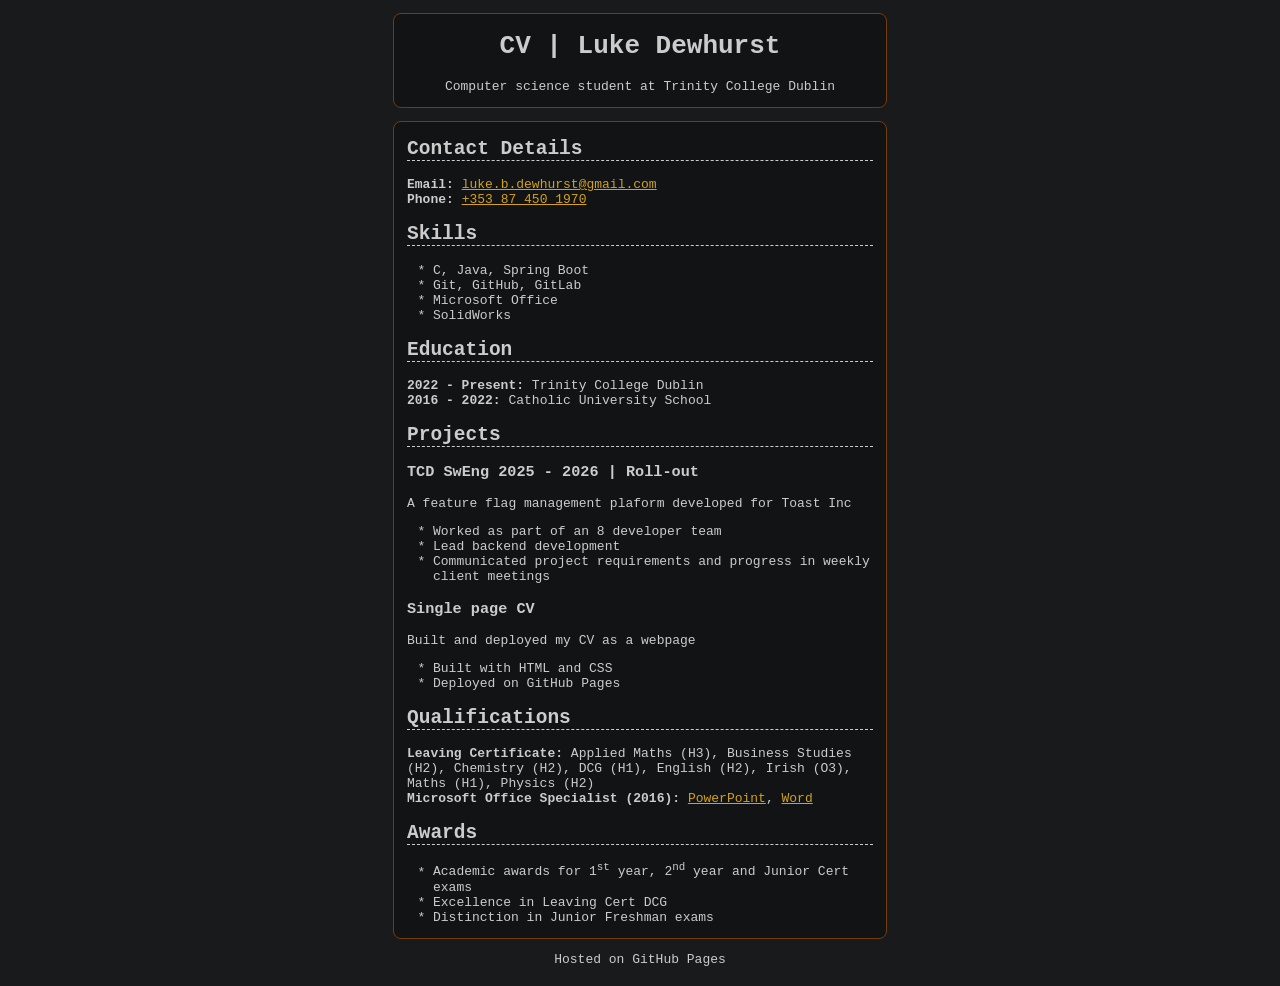
==== index.html @ c6bb3cf1 "Initial commit" ====
<!DOCTYPE html>
<html lang="en">

<head>
    <meta charset="UTF-8">
    <meta name="viewport" content="width=device-width, initial-scale=1.0">
    <meta name="description" content="Computer science student at Trinity College Dublin">
    <link rel="icon" href="/icon.svg">
    <link rel="stylesheet" href="/style.css">
    <title>CV | Luke Dewhurst</title>
</head>

<body>
    <header>
        <h1>CV | Luke Dewhurst</h1>
        <p>Computer science student at Trinity College Dublin</p>
    </header>

    <main>
        <h2>Contact Details</h2>
        <address>
            <dl>
                <div>
                    <dt>Email</dt>
                    <dd><a href="mailto:luke.b.dewhurst@gmail.com">luke.b.dewhurst@gmail.com</a></dd>
                </div>
                <div>
                    <dt>Phone</dt>
                    <dd><a href="tel:353-87-450-1970">+353 87 450 1970</a></dd>
                </div>
            </dl>
        </address>

        <h2>Skills</h2>
        <ul>
            <li>C, Java, Spring Boot</li>
            <li>Git, GitHub, GitLab</li>
            <li>Microsoft Office</li>
            <li>SolidWorks</li>
        </ul>

        <h2>Education</h2>
        <dl>
            <div>
                <dt>2022 - Present</dt>
                <dd>Trinity College Dublin</dd>
            </div>
            <div>
                <dt>2016 - 2022</dt>
                <dd>Catholic University School</dd>
            </div>
        </dl>

        <h2>Projects</h2>
        <h3>TCD SwEng 2025 - 2026 | Roll-out</h3>
        <p>A feature flag management plaform developed for Toast Inc</p>
        <ul>
            <li>Worked as part of an 8 developer team</li>
            <li>Lead backend development</li>
            <li>Communicated project requirements and progress in weekly client meetings</li>
        </ul>
        <h3>Single page CV</h3>
        <p>Built and deployed my CV as a webpage</p>
        <ul>
            <li>Built with HTML and CSS</li>
            <li>Deployed on GitHub Pages</li>
        </ul>

        <h2>Qualifications</h2>
        <dl>
            <div>
                <dt>Leaving Certificate</dt>
                <dd>Applied Maths (H3), Business Studies (H2), Chemistry (H2), DCG (H1), English (H2), Irish (O3),
                    Maths (H1), Physics (H2)</dd>
            </div>
            <div>
                <dt>Microsoft Office Specialist (2016)</dt>
                <dd><a href="https://www.credly.com/badges/ee8cfa4f-6d5b-4053-84dd-ee68cdc5162c/public_url">
                        PowerPoint</a>,
                    <a href="https://www.credly.com/badges/cb43bb2d-8db8-47cd-8858-994ba25c2e48/public_url">Word</a>
                </dd>
            </div>
        </dl>

        <h2>Awards</h2>
        <ul>
            <li>Academic awards for 1<sup>st</sup> year, 2<sup>nd</sup> year and Junior Cert exams</li>
            <li>Excellence in Leaving Cert DCG</li>
            <li>Distinction in Junior Freshman exams</li>
        </ul>
    </main>

    <footer>
        <p>Hosted on GitHub Pages</p>
    </footer>
</body>

</html>
---- style.css ----
:root {
    max-width: 40em;
    margin: auto;
    font-family: monospace;
    color: #CCCCCC;
    background-color: #191A1B;
}

header, footer {
    text-align: center;
    margin-bottom: 1em;
}

header, main {
    padding: 0 1em;
    border: 1px solid #733C09;
    border-radius: 8px;
    background-color: #121314;
}

body {
    margin: 1em;
}

main + h1, h2 {
    border-width: 0 0 1px 0;
    border-style: dashed;
}

a {
    color: #D2A21B;
}

a:hover {
    text-decoration: none;
}

a:active {
    color: #46d21b;
}

ul {
    padding-inline-start: 2em;
}

li::marker {
    content: "* ";
}

dt, dd {
    display: inline;
    font-style: normal;
}

dt {
    font-weight: bold;
}

dt::after {
    content: ":"
}

dd {
    margin-inline-start: 0;
}
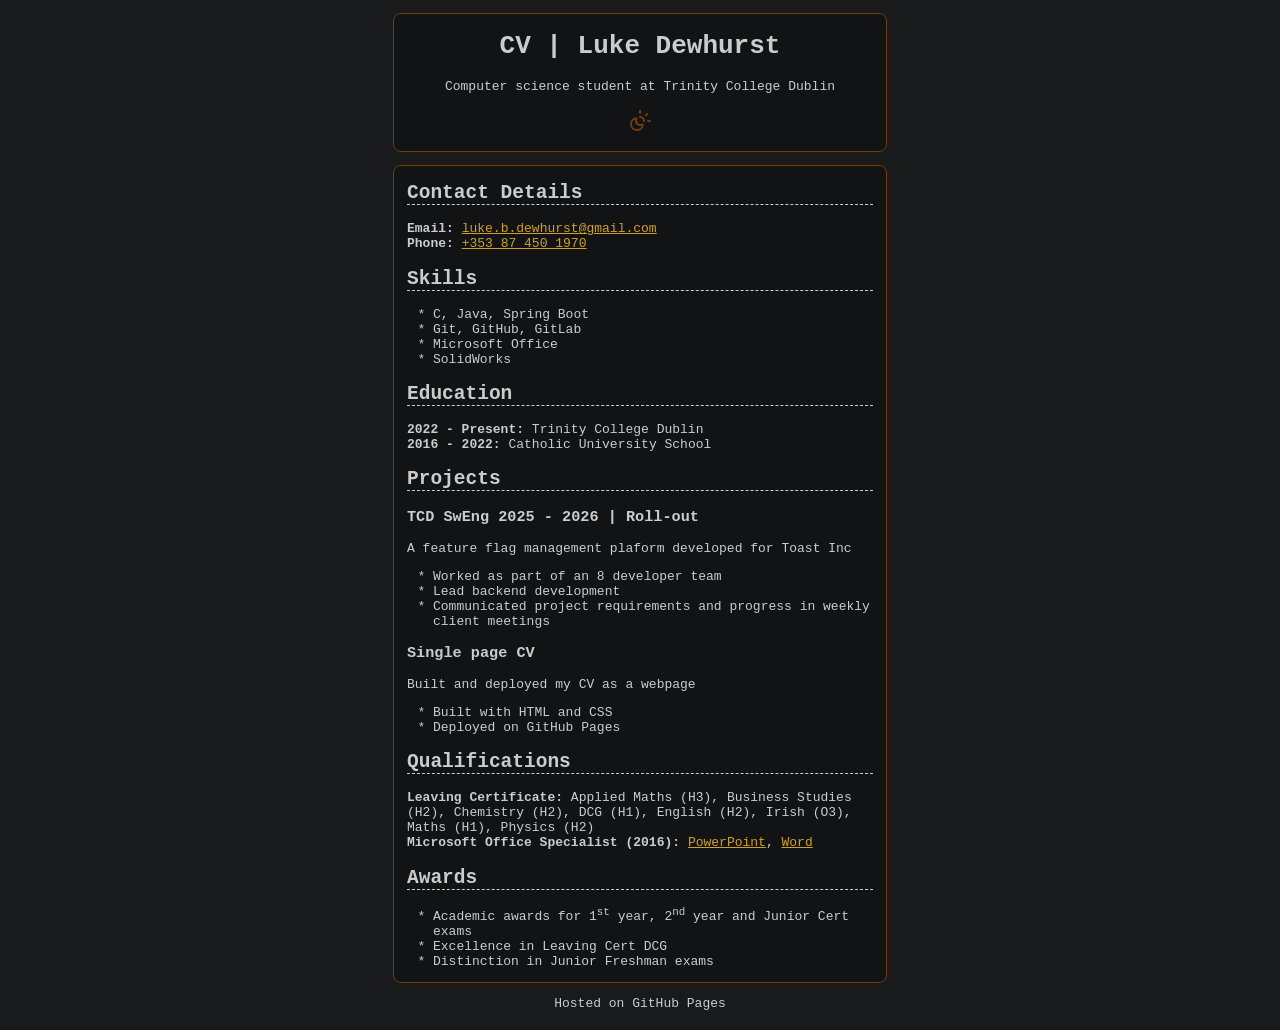
==== commit cd04fe07: "Add light theme toggle" ====
--- a/index.html
+++ b/index.html
@@ -7,13 +7,16 @@
     <meta name="description" content="Computer science student at Trinity College Dublin">
     <link rel="icon" href="/icon.svg">
     <link rel="stylesheet" href="/style.css">
+    <link id="light-theme" rel="stylesheet" href="/light-theme.css" disabled>
     <title>CV | Luke Dewhurst</title>
+    <script defer src="/theme.js"></script>
 </head>
 
 <body>
     <header>
         <h1>CV | Luke Dewhurst</h1>
         <p>Computer science student at Trinity College Dublin</p>
+        <button><img id="theme-toggle" src="/theme.svg"></button>
     </header>
 
     <main>
--- a/style.css
+++ b/style.css
@@ -25,6 +25,17 @@
 main + h1, h2 {
     border-width: 0 0 1px 0;
     border-style: dashed;
+}
+
+button {
+    background: transparent;
+    border: 1px solid transparent;
+    border-radius: 8px;
+    margin: 0 0 1em 0;
+}
+
+button:hover {
+    border-color: #CCCCCC;
 }
 
 a {
--- a/light-theme.css
+++ b/light-theme.css
@@ -0,0 +1,13 @@
+:root {
+    color: black;
+    background-color: #CCCCCC;
+}
+
+header, main {
+    background-color: #FFFFFF;
+    border-color: #3994BC;
+}
+
+a {
+    color: #3994BC;
+}
